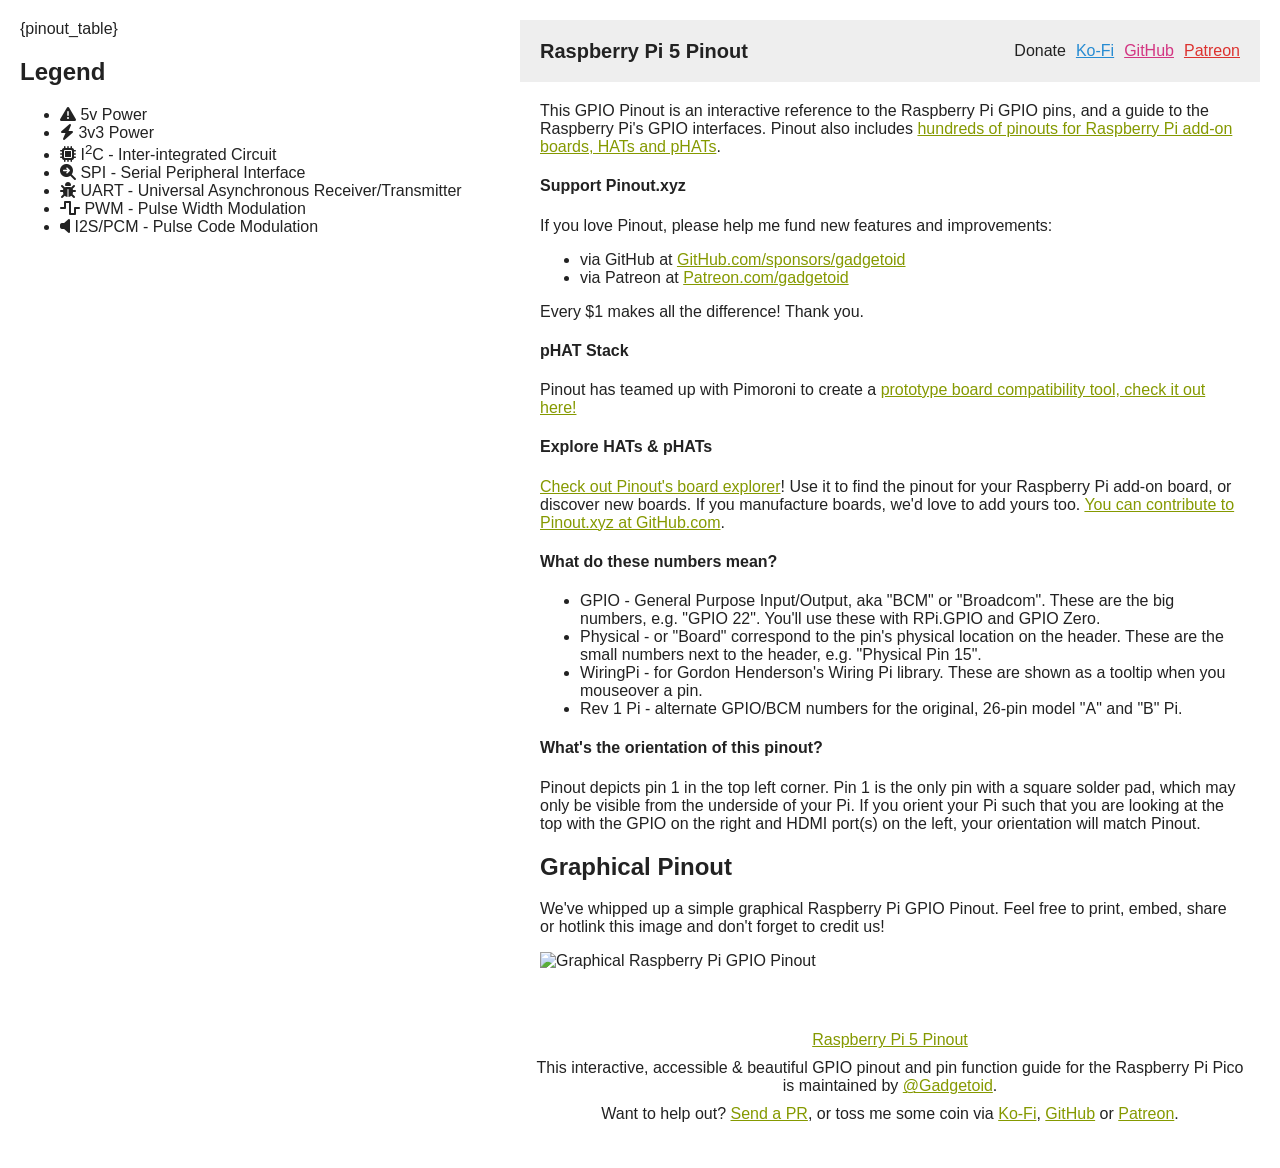
==== template.html @ 8f18ffc0 "Initial website commit" ====
<!doctype html>
<html lang="en">
<head>
<meta http-equiv="content-type" content="text/html;charset=utf-8" />
<meta name="viewport" content="width=device-width, initial-scale=1"></meta>
<meta name="apple-mobile-web-app-capable" content="yes"></meta>
<meta name="apple-mobile-web-app-status-bar-style" content="black-translucent"></meta>
<link rel="shortcut icon" href="pinout-logo.png" type="image/png">
<link rel="stylesheet" href="https://cdn.jsdelivr.net/npm/@fortawesome/fontawesome-free@6.5.2/css/all.min.css">
<script src="register_serviceworker.js" type="text/javascript"></script>
<link rel="manifest" href="manifest.json">
<title>Raspberry Pi Pico GPIO Pinout</title>
<meta name="description" content="An interactive, accessible and beautiful GPIO Pinout guide for the Raspberry Pi Pico" />
<link rel="stylesheet" href="pinout.css?v=20230610" type="text/css" media="screen" />
</head>
<body>
    <section>
        <aside>
            {pinout_table}
            <div>
                <h2>Legend</h2>
                <ul>
                    <li><i aria-label="Exclamation triangle icon" class="fa-solid fa-triangle-exclamation"></i> 5v Power</li>
                    <li><i aria-label="Electric bolt icon" class="fa-solid fa-bolt"></i> 3v3 Power</li>
                    <li><i aria-label="Microchip icon" class="fa-solid fa-microchip"></i> I<sup>2</sup>C - Inter-integrated Circuit</li>
                    <li><i aria-label="Magnifying glass icon" class="fa-solid fa-magnifying-glass-arrow-right"></i> SPI - Serial Peripheral Interface</li>
                    <li><i aria-label="Bug icon" class="fa-solid fa-bug"></i> UART - Universal Asynchronous Receiver/Transmitter</li>
                    <li><i aria-label="Square wave icon" class="fa-solid fa-wave-square"></i> PWM - Pulse Width Modulation</li>
                    <li><i aria-label="Speaker icon" class="fa-solid fa-volume-off"></i> I2S/PCM - Pulse Code Modulation</li>
                </ul>
            </div>
        </aside>
        <article>
            <header>
                <h1>Raspberry Pi 5 Pinout</h1>
                <ul><li title="Please donate to support continued work on these websites! Thank you.">Donate</li><li><a href="https://ko-fi.com/gadgetoid" title="Buy me a coffee on Ko-Fi">Ko-Fi</a></li><li><a href="https://github.com/sponsors/Gadgetoid" title="Sponsor me on GitHub">GitHub</a></li><li><a href="https://www.patreon.com/gadgetoid" title="Sponsor me on Patreon">Patreon</a></li></ul>
            </header>
            <div>
                <p>This GPIO Pinout is an interactive reference to the Raspberry Pi GPIO pins, and a guide to the Raspberry Pi's GPIO interfaces. Pinout also includes <a href="/boards">hundreds of pinouts for Raspberry Pi add-on boards, HATs and pHATs</a>.</p>
                <h4>Support Pinout.xyz</h4>
                <p>If you love Pinout, please help me fund new features and improvements:</p>
                <ul>
                <li>via GitHub at <a href="https://github.com/sponsors/gadgetoid">GitHub.com/sponsors/gadgetoid</a></li>
                <li>via Patreon at <a href="https://www.patreon.com/gadgetoid">Patreon.com/gadgetoid</a></li>
                </ul>
                <p>Every $1 makes all the difference! Thank you.</p>
                <h4>pHAT Stack</h4>
                <p>Pinout has teamed up with Pimoroni to create a <a href="/phatstack">prototype board compatibility tool, check it out here!</a></p>
                <h4>Explore HATs &amp; pHATs</h4>
                <p><a href="/boards">Check out Pinout's board explorer</a>! Use it to find the pinout for your Raspberry Pi add-on board, or discover new boards. If you manufacture boards, we'd love to add yours too. <a href="https://github.com/pinout-xyz/Pinout.xyz">You can contribute to Pinout.xyz at GitHub.com</a>.</p>
                <h4>What do these numbers mean?</h4>
                <ul>
                <li>GPIO - General Purpose Input/Output, aka "BCM" or "Broadcom". These are the big numbers, e.g. "GPIO 22". You'll use these with RPi.GPIO and GPIO Zero.</li>
                <li>Physical - or "Board" correspond to the pin's physical location on the header. These are the small numbers next to the header, e.g. "Physical Pin 15".</li>
                <li>WiringPi - for Gordon Henderson's Wiring Pi library. These are shown as a tooltip when you mouseover a pin.</li>
                <li>Rev 1 Pi - alternate GPIO/BCM numbers for the original, 26-pin model "A" and "B" Pi.</li>
                </ul>
                <h4>What's the orientation of this pinout?</h4>
                <p>Pinout depicts pin 1 in the top left corner. Pin 1 is the only pin with a square solder pad, which may only be visible from the underside of your Pi. If you orient your Pi such that you are looking at the top with the GPIO on the right and HDMI port(s) on the left, your orientation will match Pinout.</p>
                <h2>Graphical Pinout</h2>
                <p>We've whipped up a simple graphical Raspberry Pi GPIO Pinout. Feel free to print, embed, share or hotlink this image and don't forget to credit us!</p>
                <p><img alt="Graphical Raspberry Pi GPIO Pinout" src="https://raw.githubusercontent.com/pinout-xyz/Pinout.xyz/master/resources/raspberry-pi-pinout.png" /></p>
            </div>
            <footer>
                <p><a title="Raspberry Pi 5" href="https://pinout.xyz/">Raspberry Pi 5 Pinout</a>
                <p>This interactive, accessible &amp; beautiful GPIO pinout and pin function guide for the Raspberry Pi Pico is maintained by <a href="https://fosstodon.org/@gadgetoid" title="@gadgetoid at Mastodon">@Gadgetoid</a>.</p>
                <p>Want to help out? <a href="https://github.com/pinout-xyz/pico.pinout.xyz" title="Send a pull-request on GitHub.">Send a PR</a>, or toss me some coin via <a href="https://ko-fi.com/gadgetoid" title="Buy me a coffee on Ko-Fi">Ko-Fi</a>, <a href="https://github.com/sponsors/Gadgetoid" title="Sponsor me on GitHub">GitHub</a> or <a href="https://www.patreon.com/gadgetoid" title="Sponsor me on Patreon">Patreon</a>.</p>
            </footer>
        </article>
    </section>
    <script src="pinout.js" type="text/javascript"></script>
</body>
</html>
---- pinout.css ----
body {
    display: grid;
    place-items: center;
    font-family: Verdana, Geneva, Tahoma, sans-serif;
    margin: 0;
    padding: 0;
    color: #222;
}
section {
    display: grid;
    grid-template-columns: 480px auto;
    grid-column-gap: 20px;
    margin: 20px;
}
article {
}
article p {
    margin-top: 0;
}
footer {
    display: grid;
    align-items: center;
    margin: 20px 0;
}
footer p {
    padding: 5px 10px;
    margin: 0;
    text-align: center;
}
nav {
    text-align: center;
    margin-top: 20px;
}
aside {
    display: grid;
    grid-template-columns: 50% 50%;
    grid-template-rows: auto 1fr;
}
aside div {
    grid-column: 1 / 3;
}
article div img {
    max-width: 100%;
}
article div {
    padding: 20px;
}
a, a:hover {
    color: #859900;
}
a:hover {
    text-decoration: none;
}
header {
    background: #eeeeee;
    display: block;
    line-height: 22px;
    padding: 20px;
    display: grid;
    grid-template-columns: auto auto;
}
header h1 {
    margin: 0;
    padding: 0;
    font-size: 20px;
    grid-column: 1;
}
header ul {
    grid-column: 2;
    list-style: none;
    margin: 0;
    padding: 0;
    text-align: right;
}
header li {
    display: inline-block;
    padding: 0 0 0 10px;
    white-space: pre;
}
header li:nth-child(2) a, header li:nth-child(2) a:visited, header li:nth-child(2) a:hover {color: #268bd2;}
header li:nth-child(3) a, header li:nth-child(3) a:visited, header li:nth-child(3) a:hover {color: #d33682;}
header li:nth-child(4) a, header li:nth-child(4) a:visited, header li:nth-child(4) a:hover {color: #dc322f;}
.labels.right {
    counter-reset: pin 0;
    align-items: left;
}
.labels.left {
    counter-reset: pin -1;
    direction: rtl;
    align-items: right;
}
.labels tr {
    counter-increment: pin +2;
    line-height: 20px;
    font-size: 0;
    border-width: 0 4px 0 0;
    border-style: solid;
    border-color: transparent;
}
.labels.left tr {
    direction: ltr;
    border-width: 0 0 0 4px;
}
.labels.right tbody tr {
    counter-increment: pin +2;
}
.labels th, .labels thead {display:none;}
.labels tbody tr:before {
    content: counter(pin);
    text-align: center;
    float: right;
    width: 20px;
    height: 20px;
    font-size: 10px;
    border-radius: 50%;
    margin: 2px 1px;
    line-height: 20px;
}
table:nth-child(1) tr:nth-child(1):before {
    border-radius: 0%;
}
.labels.right tbody tr:before {
    float: left;
}
td, th {
    height: 20px;
    text-align: left;
    overflow: hidden;
    font-size: 12px;
    cursor: default;
    white-space: nowrap;
    position: relative;
    padding: 0 8px;
    border-bottom: 1px solid #CCCCCC;
}
table tr:last-child td, table tr:last-child th {
    border-bottom: 0;
}

table {
    border-collapse: collapse;
}

tr.ground td {color: #22222266;}
tr.ground:hover td {color: #fff;}

.labels tbody tr:before {color: #ffffffaa;}
.labels tbody tr:hover, .labels tbody tr:hover:before {color: #fff;}

.labels tbody tr.gpio:before   {background-color: #859900aa;}
.labels tbody tr.ground:before {background-color: #002b36aa;}
.labels tbody tr.power:before  {background-color: #dc322faa;}
.labels tbody tr.i2s:before    {background-color: #2aa198aa;}
.labels tbody tr.gpclk:before  {background-color: #df8f8eaa;}
.labels tbody tr.i2c:before    {background-color: #268bd2aa;}
.labels tbody tr.spi:before    {background-color: #d33682aa;}
.labels tbody tr.uart:before   {background-color: #6c71c4aa;}
.labels tbody tr.pwm:before    {background-color: #555555aa;}

.labels tbody tr:hover.gpio   {background-color: #859900cc; border-color: #859900ee;}
.labels tbody tr:hover.ground {background-color: #002b36cc; border-color: #002b36ee;}
.labels tbody tr:hover.power  {background-color: #dc322fcc; border-color: #dc322fee;}
.labels tbody tr:hover.i2s    {background-color: #2aa198cc; border-color: #2aa198ee;}
.labels tbody tr:hover.gpclk {background-color: #df8f8ecc; border-color: #df8f8eee;}
.labels tbody tr:hover.i2c    {background-color: #268bd2cc; border-color: #268bd2ee;}
.labels tbody tr:hover.spi    {background-color: #d33682cc; border-color: #d33682ee;}
.labels tbody tr:hover.uart   {background-color: #6c71c4cc; border-color: #6c71c4ee;}
.labels tbody tr:hover.pwm    {background-color: #555555cc; border-color: #555555ee;}

.labels tbody tr.gpio:hover:before   {background-color: #859900cc;border-color: #859900;}
.labels tbody tr.ground:hover:before {background-color: #002b36cc;border-color: #002b36;}
.labels tbody tr.power:hover:before  {background-color: #dc322fcc;border-color: #dc322f;}
.labels tbody tr.i2s:hover:before    {background-color: #2aa198cc;border-color: #2aa198;}
.labels tbody tr.gpclk:hover:before {background-color: #df8f8ecc;border-color: #df8f8e;}
.labels tbody tr.i2c:hover:before    {background-color: #268bd2cc;border-color: #268bd2;}
.labels tbody tr.spi:hover:before    {background-color: #d33682cc;border-color: #d33682;}
.labels tbody tr.uart:hover:before   {background-color: #6c71c4cc;border-color: #6c71c4;}
.labels tbody tr.pwm:hover:before    {background-color: #555555cc;border-color: #555555;}

.labels tbody tr:hover th, .labels tbody tr:hover td {border-bottom-color: #CC000000;}

@media (prefers-color-scheme: dark) {
    body {
        background-color: #000000;
        color: #eee;
    }
    tr.ground td {color: #eeeeee66;}
    header {
        background: #111111;
    }
    .filter label,
    footer p,
    nav p {
        color: #666666;
    }
    footer a, footer a:visited {
        color: #1d6ca5;
    }
    footer a:hover {
        color: #3ba6f1;
    }
    td, th {
        border-bottom-color: #333333;
    }
}
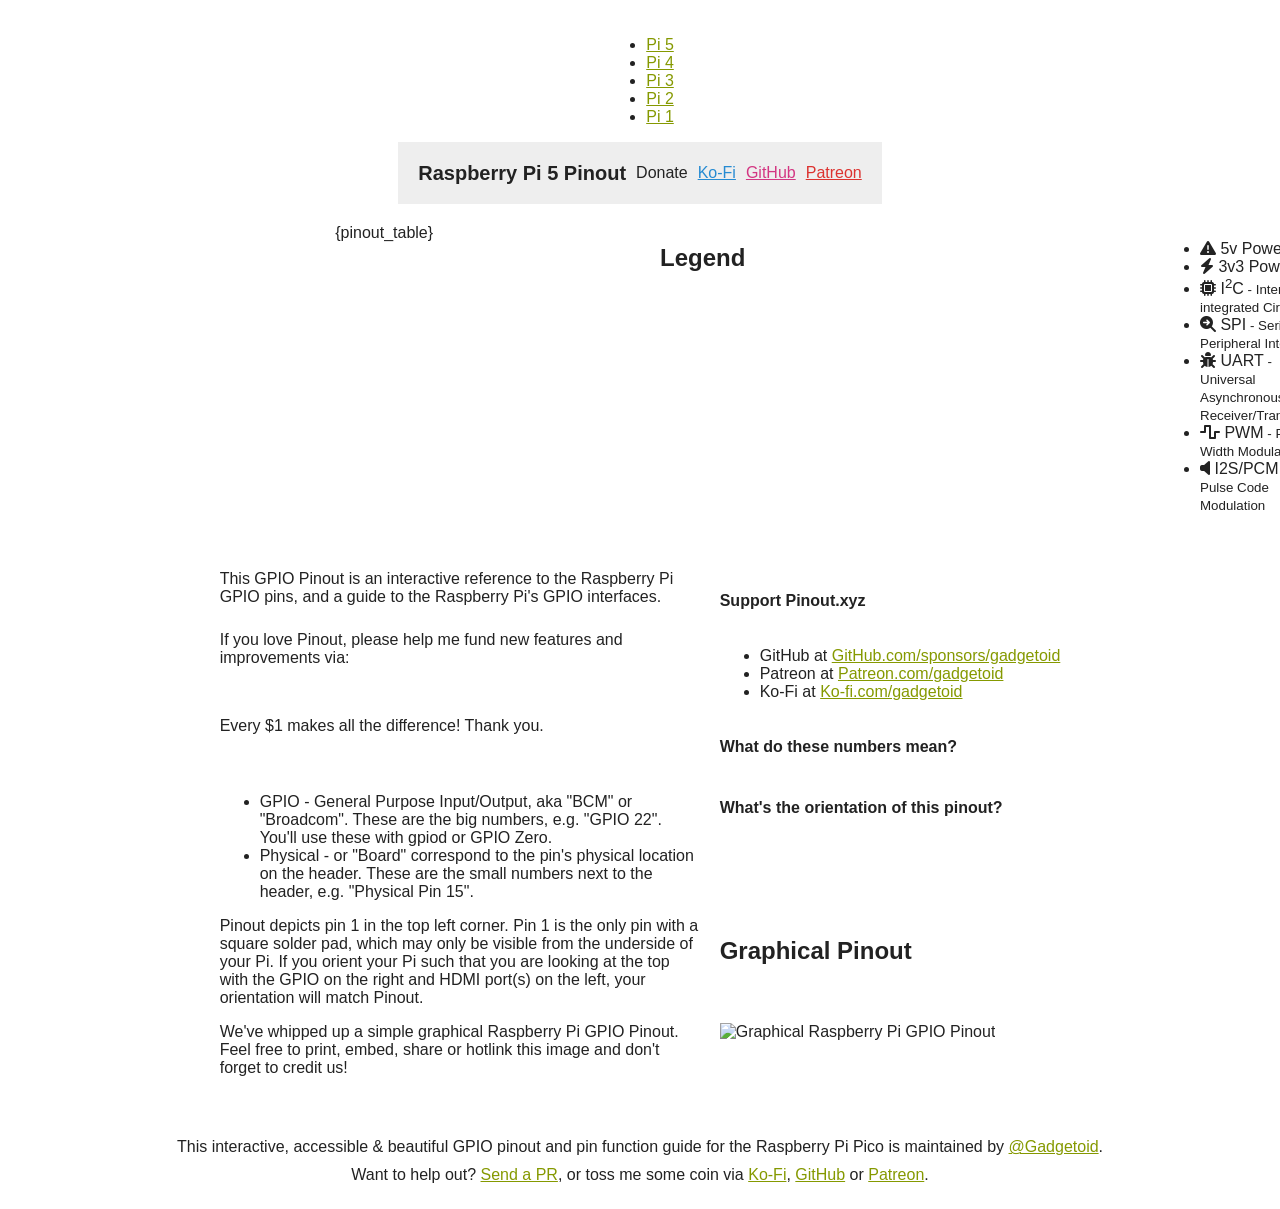
==== commit 3a2e3f7f: "HTML tag overhaul." ====
--- a/template.html
+++ b/template.html
@@ -14,60 +14,63 @@
 <link rel="stylesheet" href="pinout.css?v=20230610" type="text/css" media="screen" />
 </head>
 <body>
-    <section>
-        <aside>
+    <nav>
+        <ul>
+            <li class="selected"><a href="#">Pi 5</a></li>
+            <li><a href="#">Pi 4</a></li>
+            <li><a href="#">Pi 3</a></li>
+            <li><a href="#">Pi 2</a></li>
+            <li><a href="#">Pi 1</a></li>
+        </ul> 
+    </nav>
+    <header>
+        <h1>Raspberry Pi 5 Pinout</h1>
+        <ul><li title="Please donate to support continued work on these websites! Thank you.">Donate</li><li><a href="https://ko-fi.com/gadgetoid" title="Buy me a coffee on Ko-Fi">Ko-Fi</a></li><li><a href="https://github.com/sponsors/Gadgetoid" title="Sponsor me on GitHub">GitHub</a></li><li><a href="https://www.patreon.com/gadgetoid" title="Sponsor me on Patreon">Patreon</a></li></ul>
+    </header>
+    <aside>
+        <nav>
             {pinout_table}
-            <div>
-                <h2>Legend</h2>
-                <ul>
-                    <li><i aria-label="Exclamation triangle icon" class="fa-solid fa-triangle-exclamation"></i> 5v Power</li>
-                    <li><i aria-label="Electric bolt icon" class="fa-solid fa-bolt"></i> 3v3 Power</li>
-                    <li><i aria-label="Microchip icon" class="fa-solid fa-microchip"></i> I<sup>2</sup>C - Inter-integrated Circuit</li>
-                    <li><i aria-label="Magnifying glass icon" class="fa-solid fa-magnifying-glass-arrow-right"></i> SPI - Serial Peripheral Interface</li>
-                    <li><i aria-label="Bug icon" class="fa-solid fa-bug"></i> UART - Universal Asynchronous Receiver/Transmitter</li>
-                    <li><i aria-label="Square wave icon" class="fa-solid fa-wave-square"></i> PWM - Pulse Width Modulation</li>
-                    <li><i aria-label="Speaker icon" class="fa-solid fa-volume-off"></i> I2S/PCM - Pulse Code Modulation</li>
-                </ul>
-            </div>
-        </aside>
-        <article>
-            <header>
-                <h1>Raspberry Pi 5 Pinout</h1>
-                <ul><li title="Please donate to support continued work on these websites! Thank you.">Donate</li><li><a href="https://ko-fi.com/gadgetoid" title="Buy me a coffee on Ko-Fi">Ko-Fi</a></li><li><a href="https://github.com/sponsors/Gadgetoid" title="Sponsor me on GitHub">GitHub</a></li><li><a href="https://www.patreon.com/gadgetoid" title="Sponsor me on Patreon">Patreon</a></li></ul>
-            </header>
-            <div>
-                <p>This GPIO Pinout is an interactive reference to the Raspberry Pi GPIO pins, and a guide to the Raspberry Pi's GPIO interfaces. Pinout also includes <a href="/boards">hundreds of pinouts for Raspberry Pi add-on boards, HATs and pHATs</a>.</p>
-                <h4>Support Pinout.xyz</h4>
-                <p>If you love Pinout, please help me fund new features and improvements:</p>
-                <ul>
-                <li>via GitHub at <a href="https://github.com/sponsors/gadgetoid">GitHub.com/sponsors/gadgetoid</a></li>
-                <li>via Patreon at <a href="https://www.patreon.com/gadgetoid">Patreon.com/gadgetoid</a></li>
-                </ul>
-                <p>Every $1 makes all the difference! Thank you.</p>
-                <h4>pHAT Stack</h4>
-                <p>Pinout has teamed up with Pimoroni to create a <a href="/phatstack">prototype board compatibility tool, check it out here!</a></p>
-                <h4>Explore HATs &amp; pHATs</h4>
-                <p><a href="/boards">Check out Pinout's board explorer</a>! Use it to find the pinout for your Raspberry Pi add-on board, or discover new boards. If you manufacture boards, we'd love to add yours too. <a href="https://github.com/pinout-xyz/Pinout.xyz">You can contribute to Pinout.xyz at GitHub.com</a>.</p>
-                <h4>What do these numbers mean?</h4>
-                <ul>
-                <li>GPIO - General Purpose Input/Output, aka "BCM" or "Broadcom". These are the big numbers, e.g. "GPIO 22". You'll use these with RPi.GPIO and GPIO Zero.</li>
-                <li>Physical - or "Board" correspond to the pin's physical location on the header. These are the small numbers next to the header, e.g. "Physical Pin 15".</li>
-                <li>WiringPi - for Gordon Henderson's Wiring Pi library. These are shown as a tooltip when you mouseover a pin.</li>
-                <li>Rev 1 Pi - alternate GPIO/BCM numbers for the original, 26-pin model "A" and "B" Pi.</li>
-                </ul>
-                <h4>What's the orientation of this pinout?</h4>
-                <p>Pinout depicts pin 1 in the top left corner. Pin 1 is the only pin with a square solder pad, which may only be visible from the underside of your Pi. If you orient your Pi such that you are looking at the top with the GPIO on the right and HDMI port(s) on the left, your orientation will match Pinout.</p>
-                <h2>Graphical Pinout</h2>
-                <p>We've whipped up a simple graphical Raspberry Pi GPIO Pinout. Feel free to print, embed, share or hotlink this image and don't forget to credit us!</p>
-                <p><img alt="Graphical Raspberry Pi GPIO Pinout" src="https://raw.githubusercontent.com/pinout-xyz/Pinout.xyz/master/resources/raspberry-pi-pinout.png" /></p>
-            </div>
-            <footer>
-                <p><a title="Raspberry Pi 5" href="https://pinout.xyz/">Raspberry Pi 5 Pinout</a>
-                <p>This interactive, accessible &amp; beautiful GPIO pinout and pin function guide for the Raspberry Pi Pico is maintained by <a href="https://fosstodon.org/@gadgetoid" title="@gadgetoid at Mastodon">@Gadgetoid</a>.</p>
-                <p>Want to help out? <a href="https://github.com/pinout-xyz/pico.pinout.xyz" title="Send a pull-request on GitHub.">Send a PR</a>, or toss me some coin via <a href="https://ko-fi.com/gadgetoid" title="Buy me a coffee on Ko-Fi">Ko-Fi</a>, <a href="https://github.com/sponsors/Gadgetoid" title="Sponsor me on GitHub">GitHub</a> or <a href="https://www.patreon.com/gadgetoid" title="Sponsor me on Patreon">Patreon</a>.</p>
-            </footer>
-        </article>
-    </section>
+        </nav>
+        <section>
+            <h2>Legend</h2>
+            <ul>
+                <li class="power"><i aria-label="Exclamation triangle icon" class="fa-solid fa-triangle-exclamation"></i> 5v Power</li>
+                <li class="power"><i aria-label="Electric bolt icon" class="fa-solid fa-bolt"></i> 3v3 Power</li>
+                <li class="i2c"><i aria-label="Microchip icon" class="fa-solid fa-microchip"></i> I<sup>2</sup>C<small> - Inter-integrated Circuit</small></li>
+                <li class="spi"><i aria-label="Magnifying glass icon" class="fa-solid fa-magnifying-glass-arrow-right"></i> SPI<small> - Serial Peripheral Interface</small></li>
+                <li class="uart"><i aria-label="Bug icon" class="fa-solid fa-bug"></i> UART<small> - Universal Asynchronous Receiver/Transmitter</small></li>
+                <li class="pwm"><i aria-label="Square wave icon" class="fa-solid fa-wave-square"></i> PWM<small> - Pulse Width Modulation</small></li>
+                <li class="i2s"><i aria-label="Speaker icon" class="fa-solid fa-volume-off"></i> I2S/PCM<small> - Pulse Code Modulation</small></li>
+            </ul>
+        </section>
+    </aside>
+    <article>
+        <section>
+            <p>This GPIO Pinout is an interactive reference to the Raspberry Pi GPIO pins, and a guide to the Raspberry Pi's GPIO interfaces.</p>
+            <h4>Support Pinout.xyz</h4>
+            <p>If you love Pinout, please help me fund new features and improvements via:</p>
+            <ul>
+                <li>GitHub at <a href="https://github.com/sponsors/gadgetoid">GitHub.com/sponsors/gadgetoid</a></li>
+                <li>Patreon at <a href="https://www.patreon.com/gadgetoid">Patreon.com/gadgetoid</a></li>
+                <li>Ko-Fi at <a href="https://ko-fi.com/gadgetoid">Ko-fi.com/gadgetoid</a></li>
+            </ul>
+            <p>Every $1 makes all the difference! Thank you.</p>
+            <h4>What do these numbers mean?</h4>
+            <ul>
+            <li>GPIO - General Purpose Input/Output, aka "BCM" or "Broadcom". These are the big numbers, e.g. "GPIO 22". You'll use these with gpiod or GPIO Zero.</li>
+            <li>Physical - or "Board" correspond to the pin's physical location on the header. These are the small numbers next to the header, e.g. "Physical Pin 15".</li>
+            </ul>
+            <h4>What's the orientation of this pinout?</h4>
+            <p>Pinout depicts pin 1 in the top left corner. Pin 1 is the only pin with a square solder pad, which may only be visible from the underside of your Pi. If you orient your Pi such that you are looking at the top with the GPIO on the right and HDMI port(s) on the left, your orientation will match Pinout.</p>
+            <h2>Graphical Pinout</h2>
+            <p>We've whipped up a simple graphical Raspberry Pi GPIO Pinout. Feel free to print, embed, share or hotlink this image and don't forget to credit us!</p>
+            <p><img alt="Graphical Raspberry Pi GPIO Pinout" src="https://raw.githubusercontent.com/pinout-xyz/Pinout.xyz/master/resources/raspberry-pi-pinout.png" /></p>
+        </section>
+    </article>
+    <footer>
+        <p>This interactive, accessible &amp; beautiful GPIO pinout and pin function guide for the Raspberry Pi Pico is maintained by <a href="https://fosstodon.org/@gadgetoid" title="@gadgetoid at Mastodon">@Gadgetoid</a>.</p>
+        <p>Want to help out? <a href="https://github.com/pinout-xyz/pinout-2024" title="Send a pull-request on GitHub.">Send a PR</a>, or toss me some coin via <a href="https://ko-fi.com/gadgetoid" title="Buy me a coffee on Ko-Fi">Ko-Fi</a>, <a href="https://github.com/sponsors/Gadgetoid" title="Sponsor me on GitHub">GitHub</a> or <a href="https://www.patreon.com/gadgetoid" title="Sponsor me on Patreon">Patreon</a>.</p>
+    </footer>
     <script src="pinout.js" type="text/javascript"></script>
 </body>
 </html>
--- a/pinout.css
+++ b/pinout.css
@@ -82,57 +82,45 @@
 header li:nth-child(4) a, header li:nth-child(4) a:visited, header li:nth-child(4) a:hover {color: #dc322f;}
 .labels.right {
     counter-reset: pin 0;
-    align-items: left;
 }
 .labels.left {
     counter-reset: pin -1;
     direction: rtl;
-    align-items: right;
-}
-.labels tr {
-    counter-increment: pin +2;
-    line-height: 20px;
-    font-size: 0;
-    border-width: 0 4px 0 0;
-    border-style: solid;
-    border-color: transparent;
 }
 .labels.left tr {
     direction: ltr;
-    border-width: 0 0 0 4px;
-}
-.labels.right tbody tr {
-    counter-increment: pin +2;
 }
 .labels th, .labels thead {display:none;}
 .labels tbody tr:before {
     content: counter(pin);
+    counter-increment: pin +2;
     text-align: center;
-    float: right;
+    display: block;
     width: 20px;
     height: 20px;
     font-size: 10px;
+    border: 1px solid #fff;
     border-radius: 50%;
-    margin: 2px 1px;
     line-height: 20px;
+    color: #ffffffaa;
 }
 table:nth-child(1) tr:nth-child(1):before {
     border-radius: 0%;
 }
-.labels.right tbody tr:before {
-    float: left;
-}
-td, th {
-    height: 20px;
+
+td {
+    height: 22px;
+    line-height: 22px;
     text-align: left;
     overflow: hidden;
     font-size: 12px;
     cursor: default;
     white-space: nowrap;
     position: relative;
-    padding: 0 8px;
     border-bottom: 1px solid #CCCCCC;
-}
+    padding: 0 0 0 5px;
+}
+
 table tr:last-child td, table tr:last-child th {
     border-bottom: 0;
 }
@@ -141,43 +129,53 @@
     border-collapse: collapse;
 }
 
+tbody {
+    display: grid;
+    grid-template-columns: repeat(1, 25px auto auto);
+}
+tbody tr {
+    display: contents;
+}
+
+
+
+
 tr.ground td {color: #22222266;}
 tr.ground:hover td {color: #fff;}
 
-.labels tbody tr:before {color: #ffffffaa;}
 .labels tbody tr:hover, .labels tbody tr:hover:before {color: #fff;}
+.labels.left tr td:last-child {border-left: 5px solid transparent;}
+.labels.right tr td:last-child {border-right: 5px solid transparent;}
 
 .labels tbody tr.gpio:before   {background-color: #859900aa;}
-.labels tbody tr.ground:before {background-color: #002b36aa;}
+.labels tbody tr.pwm:before    {background-color: #002b36aa;}
 .labels tbody tr.power:before  {background-color: #dc322faa;}
 .labels tbody tr.i2s:before    {background-color: #2aa198aa;}
 .labels tbody tr.gpclk:before  {background-color: #df8f8eaa;}
 .labels tbody tr.i2c:before    {background-color: #268bd2aa;}
 .labels tbody tr.spi:before    {background-color: #d33682aa;}
 .labels tbody tr.uart:before   {background-color: #6c71c4aa;}
-.labels tbody tr.pwm:before    {background-color: #555555aa;}
-
-.labels tbody tr:hover.gpio   {background-color: #859900cc; border-color: #859900ee;}
-.labels tbody tr:hover.ground {background-color: #002b36cc; border-color: #002b36ee;}
-.labels tbody tr:hover.power  {background-color: #dc322fcc; border-color: #dc322fee;}
-.labels tbody tr:hover.i2s    {background-color: #2aa198cc; border-color: #2aa198ee;}
-.labels tbody tr:hover.gpclk {background-color: #df8f8ecc; border-color: #df8f8eee;}
-.labels tbody tr:hover.i2c    {background-color: #268bd2cc; border-color: #268bd2ee;}
-.labels tbody tr:hover.spi    {background-color: #d33682cc; border-color: #d33682ee;}
-.labels tbody tr:hover.uart   {background-color: #6c71c4cc; border-color: #6c71c4ee;}
-.labels tbody tr:hover.pwm    {background-color: #555555cc; border-color: #555555ee;}
-
-.labels tbody tr.gpio:hover:before   {background-color: #859900cc;border-color: #859900;}
-.labels tbody tr.ground:hover:before {background-color: #002b36cc;border-color: #002b36;}
-.labels tbody tr.power:hover:before  {background-color: #dc322fcc;border-color: #dc322f;}
-.labels tbody tr.i2s:hover:before    {background-color: #2aa198cc;border-color: #2aa198;}
+.labels tbody tr.ground:before {background-color: #555555aa;}
+
+.labels tbody tr:hover.gpio td   {background-color: #859900cc; border-color: #859900ee;}
+.labels tbody tr:hover.pwm td    {background-color: #002b36cc; border-color: #002b36ee;}
+.labels tbody tr:hover.power td  {background-color: #dc322fcc; border-color: #dc322fee;}
+.labels tbody tr:hover.i2s td    {background-color: #2aa198cc; border-color: #2aa198ee;}
+.labels tbody tr:hover.gpclk td  {background-color: #df8f8ecc; border-color: #df8f8eee;}
+.labels tbody tr:hover.i2c td    {background-color: #268bd2cc; border-color: #268bd2ee;}
+.labels tbody tr:hover.spi td    {background-color: #d33682cc; border-color: #d33682ee;}
+.labels tbody tr:hover.uart td   {background-color: #6c71c4cc; border-color: #6c71c4ee;}
+.labels tbody tr:hover.ground td {background-color: #555555cc; border-color: #555555ee;}
+
+.labels tbody tr.gpio:hover:before  {background-color: #859900cc;border-color: #859900;}
+.labels tbody tr.pwm:hover:before   {background-color: #002b36cc;border-color: #002b36;}
+.labels tbody tr.power:hover:before {background-color: #dc322fcc;border-color: #dc322f;}
+.labels tbody tr.i2s:hover:before   {background-color: #2aa198cc;border-color: #2aa198;}
 .labels tbody tr.gpclk:hover:before {background-color: #df8f8ecc;border-color: #df8f8e;}
-.labels tbody tr.i2c:hover:before    {background-color: #268bd2cc;border-color: #268bd2;}
-.labels tbody tr.spi:hover:before    {background-color: #d33682cc;border-color: #d33682;}
-.labels tbody tr.uart:hover:before   {background-color: #6c71c4cc;border-color: #6c71c4;}
-.labels tbody tr.pwm:hover:before    {background-color: #555555cc;border-color: #555555;}
-
-.labels tbody tr:hover th, .labels tbody tr:hover td {border-bottom-color: #CC000000;}
+.labels tbody tr.i2c:hover:before   {background-color: #268bd2cc;border-color: #268bd2;}
+.labels tbody tr.spi:hover:before   {background-color: #d33682cc;border-color: #d33682;}
+.labels tbody tr.uart:hover:before  {background-color: #6c71c4cc;border-color: #6c71c4;}
+.labels tbody tr.ground:hover:before{background-color: #555555cc;border-color: #555555;}
 
 @media (prefers-color-scheme: dark) {
     body {
@@ -202,4 +200,7 @@
     td, th {
         border-bottom-color: #333333;
     }
+    .labels tbody tr:before {
+        border-color: #000000;
+    }
 }
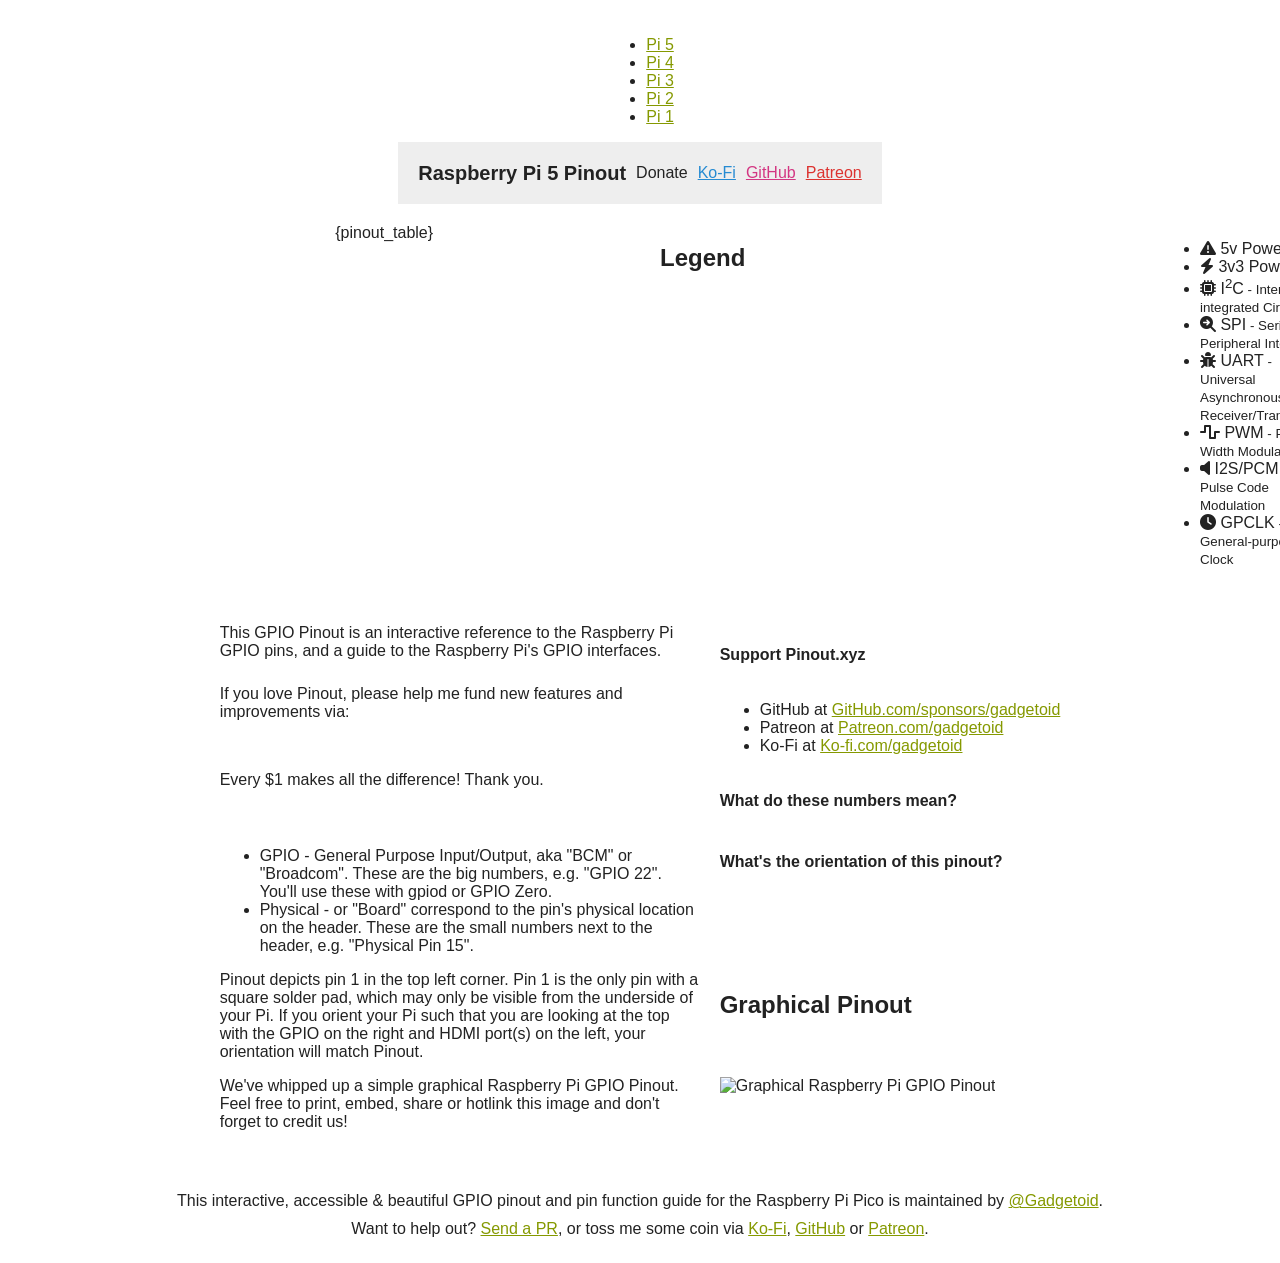
==== commit 4386e15d: "Add gpclock legend." ====
--- a/template.html
+++ b/template.html
@@ -41,6 +41,7 @@
                 <li class="uart"><i aria-label="Bug icon" class="fa-solid fa-bug"></i> UART<small> - Universal Asynchronous Receiver/Transmitter</small></li>
                 <li class="pwm"><i aria-label="Square wave icon" class="fa-solid fa-wave-square"></i> PWM<small> - Pulse Width Modulation</small></li>
                 <li class="i2s"><i aria-label="Speaker icon" class="fa-solid fa-volume-off"></i> I2S/PCM<small> - Pulse Code Modulation</small></li>
+                <li class="gpclk"><i aria-label="Clock icon" class="fa-solid fa-clock"></i> GPCLK<small> - General-purpose Clock</small></li>
             </ul>
         </section>
     </aside>
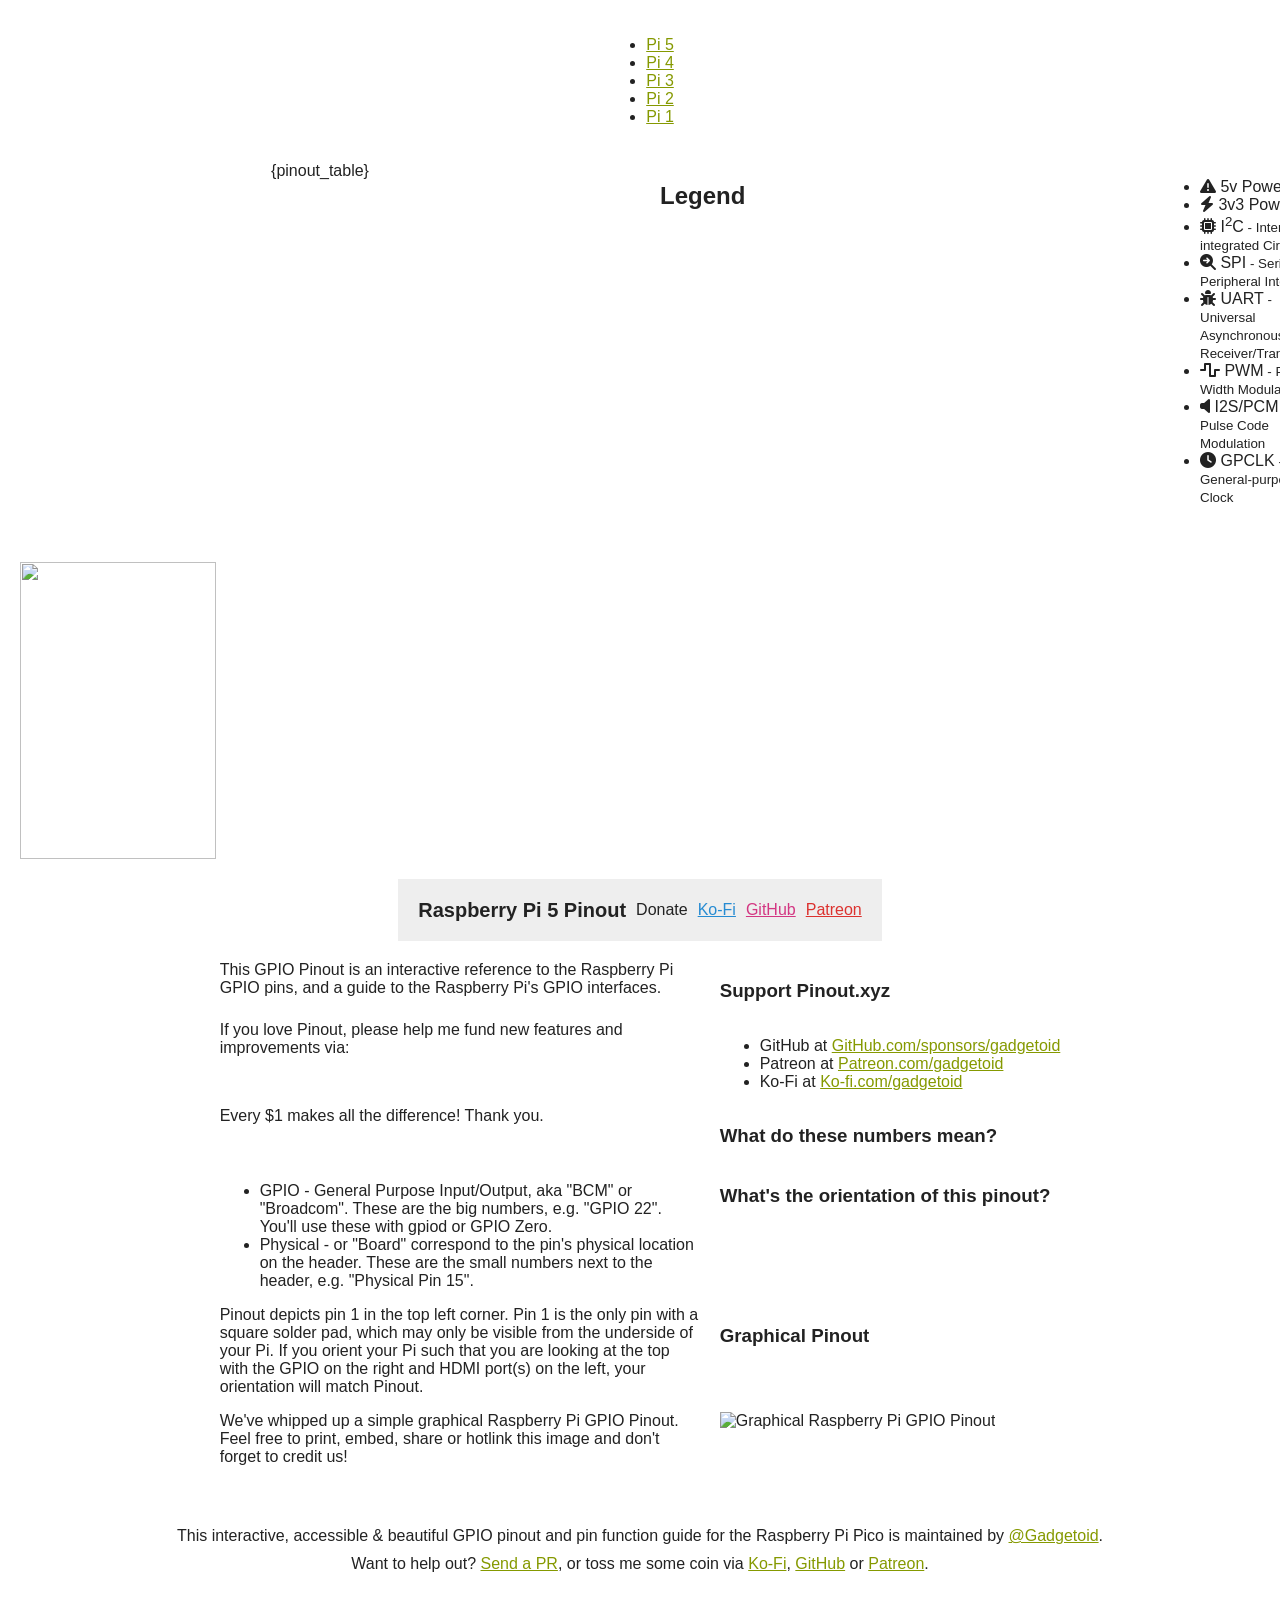
==== commit 1657f94c: "Mobile responsive." ====
--- a/template.html
+++ b/template.html
@@ -23,10 +23,6 @@
             <li><a href="#">Pi 1</a></li>
         </ul> 
     </nav>
-    <header>
-        <h1>Raspberry Pi 5 Pinout</h1>
-        <ul><li title="Please donate to support continued work on these websites! Thank you.">Donate</li><li><a href="https://ko-fi.com/gadgetoid" title="Buy me a coffee on Ko-Fi">Ko-Fi</a></li><li><a href="https://github.com/sponsors/Gadgetoid" title="Sponsor me on GitHub">GitHub</a></li><li><a href="https://www.patreon.com/gadgetoid" title="Sponsor me on Patreon">Patreon</a></li></ul>
-    </header>
     <aside>
         <nav>
             {pinout_table}
@@ -34,7 +30,7 @@
         <section>
             <h2>Legend</h2>
             <ul>
-                <li class="power"><i aria-label="Exclamation triangle icon" class="fa-solid fa-triangle-exclamation"></i> 5v Power</li>
+                <li class="supply"><i aria-label="Exclamation triangle icon" class="fa-solid fa-triangle-exclamation"></i> 5v Power</li>
                 <li class="power"><i aria-label="Electric bolt icon" class="fa-solid fa-bolt"></i> 3v3 Power</li>
                 <li class="i2c"><i aria-label="Microchip icon" class="fa-solid fa-microchip"></i> I<sup>2</sup>C<small> - Inter-integrated Circuit</small></li>
                 <li class="spi"><i aria-label="Magnifying glass icon" class="fa-solid fa-magnifying-glass-arrow-right"></i> SPI<small> - Serial Peripheral Interface</small></li>
@@ -44,11 +40,18 @@
                 <li class="gpclk"><i aria-label="Clock icon" class="fa-solid fa-clock"></i> GPCLK<small> - General-purpose Clock</small></li>
             </ul>
         </section>
+        <section>
+            <img src="//pinout.xyz/resources/pi-orientation.png" width="196" height="297">
+        </section>
     </aside>
+    <header>
+        <h1>Raspberry Pi 5 Pinout</h1>
+        <ul><li title="Please donate to support continued work on these websites! Thank you.">Donate</li><li><a href="https://ko-fi.com/gadgetoid" title="Buy me a coffee on Ko-Fi">Ko-Fi</a></li><li><a href="https://github.com/sponsors/Gadgetoid" title="Sponsor me on GitHub">GitHub</a></li><li><a href="https://www.patreon.com/gadgetoid" title="Sponsor me on Patreon">Patreon</a></li></ul>
+    </header>
     <article>
         <section>
             <p>This GPIO Pinout is an interactive reference to the Raspberry Pi GPIO pins, and a guide to the Raspberry Pi's GPIO interfaces.</p>
-            <h4>Support Pinout.xyz</h4>
+            <h3>Support Pinout.xyz</h3>
             <p>If you love Pinout, please help me fund new features and improvements via:</p>
             <ul>
                 <li>GitHub at <a href="https://github.com/sponsors/gadgetoid">GitHub.com/sponsors/gadgetoid</a></li>
@@ -56,14 +59,14 @@
                 <li>Ko-Fi at <a href="https://ko-fi.com/gadgetoid">Ko-fi.com/gadgetoid</a></li>
             </ul>
             <p>Every $1 makes all the difference! Thank you.</p>
-            <h4>What do these numbers mean?</h4>
+            <h3>What do these numbers mean?</h3>
             <ul>
             <li>GPIO - General Purpose Input/Output, aka "BCM" or "Broadcom". These are the big numbers, e.g. "GPIO 22". You'll use these with gpiod or GPIO Zero.</li>
             <li>Physical - or "Board" correspond to the pin's physical location on the header. These are the small numbers next to the header, e.g. "Physical Pin 15".</li>
             </ul>
-            <h4>What's the orientation of this pinout?</h4>
+            <h3>What's the orientation of this pinout?</h3>
             <p>Pinout depicts pin 1 in the top left corner. Pin 1 is the only pin with a square solder pad, which may only be visible from the underside of your Pi. If you orient your Pi such that you are looking at the top with the GPIO on the right and HDMI port(s) on the left, your orientation will match Pinout.</p>
-            <h2>Graphical Pinout</h2>
+            <h3>Graphical Pinout</h3>
             <p>We've whipped up a simple graphical Raspberry Pi GPIO Pinout. Feel free to print, embed, share or hotlink this image and don't forget to credit us!</p>
             <p><img alt="Graphical Raspberry Pi GPIO Pinout" src="https://raw.githubusercontent.com/pinout-xyz/Pinout.xyz/master/resources/raspberry-pi-pinout.png" /></p>
         </section>
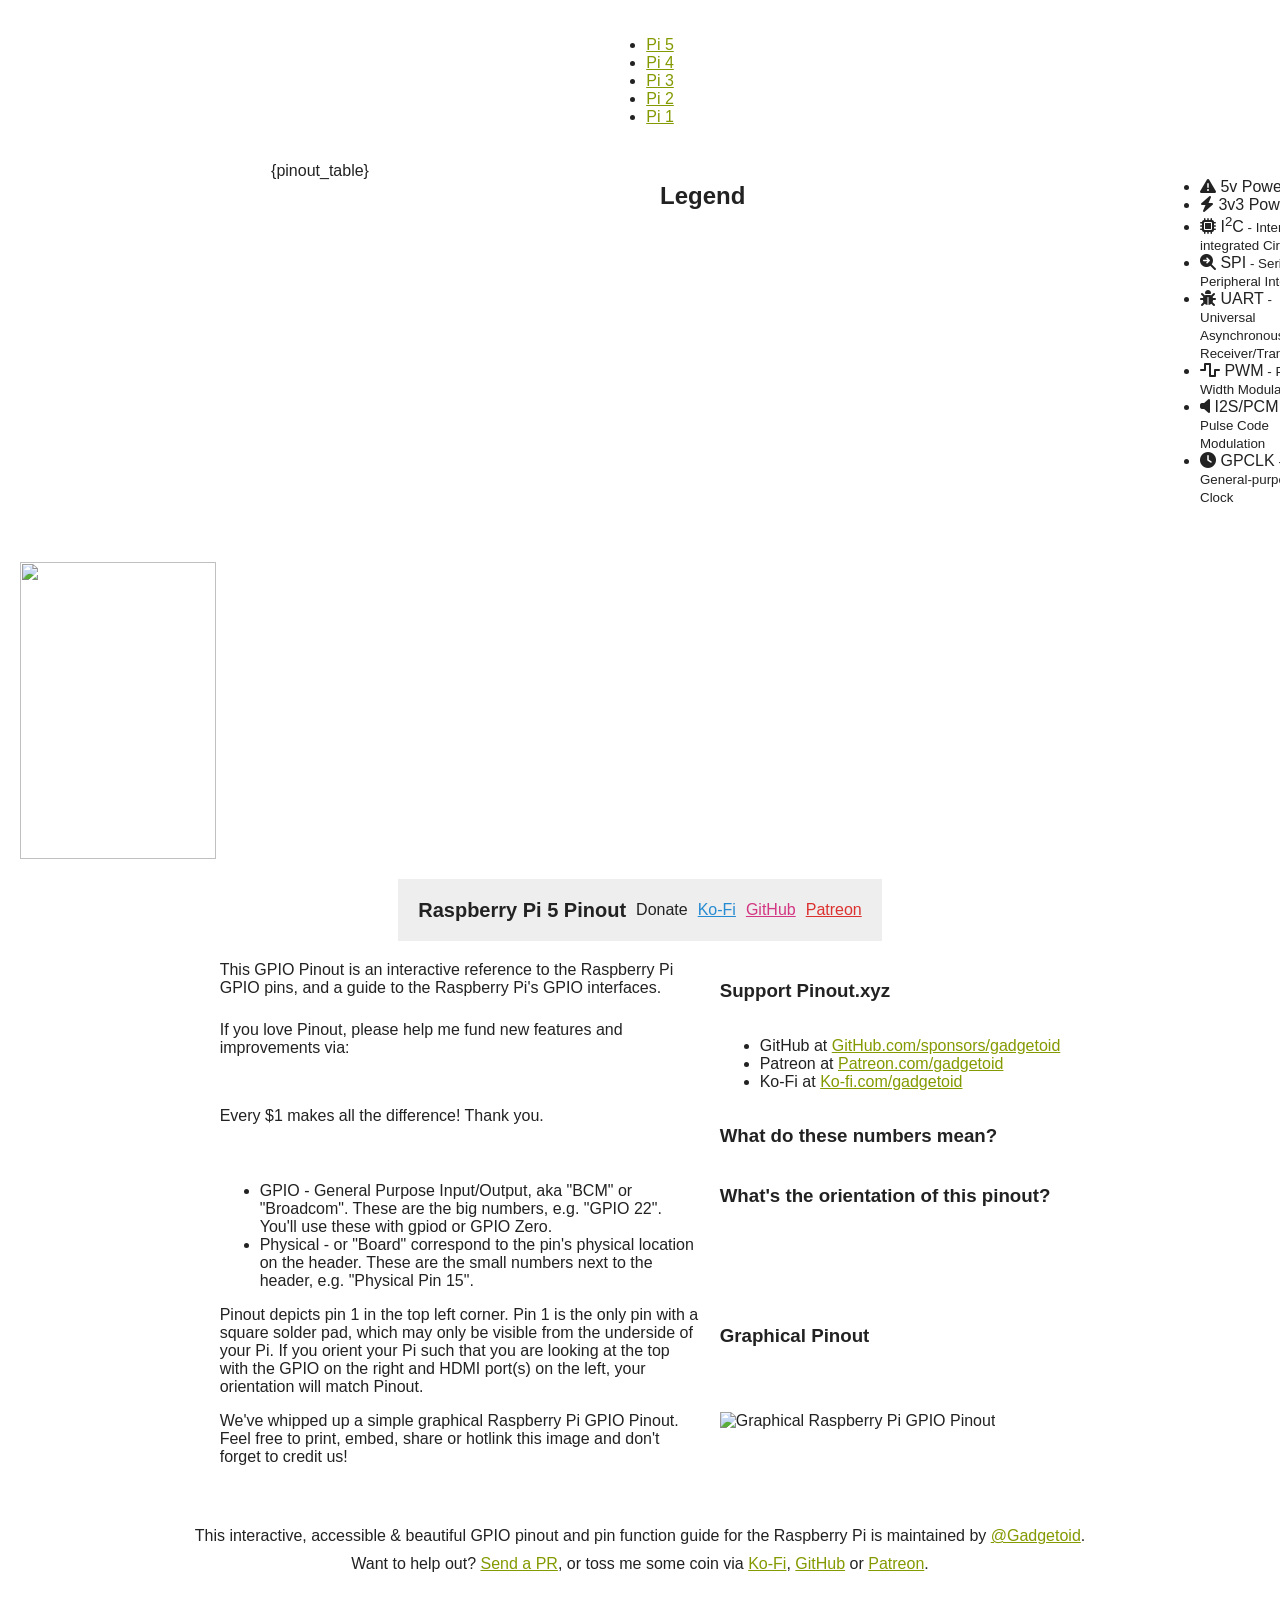
==== commit 53b43c03: "Drop Pico" ====
--- a/template.html
+++ b/template.html
@@ -72,7 +72,7 @@
         </section>
     </article>
     <footer>
-        <p>This interactive, accessible &amp; beautiful GPIO pinout and pin function guide for the Raspberry Pi Pico is maintained by <a href="https://fosstodon.org/@gadgetoid" title="@gadgetoid at Mastodon">@Gadgetoid</a>.</p>
+        <p>This interactive, accessible &amp; beautiful GPIO pinout and pin function guide for the Raspberry Pi is maintained by <a href="https://fosstodon.org/@gadgetoid" title="@gadgetoid at Mastodon">@Gadgetoid</a>.</p>
         <p>Want to help out? <a href="https://github.com/pinout-xyz/pinout-2024" title="Send a pull-request on GitHub.">Send a PR</a>, or toss me some coin via <a href="https://ko-fi.com/gadgetoid" title="Buy me a coffee on Ko-Fi">Ko-Fi</a>, <a href="https://github.com/sponsors/Gadgetoid" title="Sponsor me on GitHub">GitHub</a> or <a href="https://www.patreon.com/gadgetoid" title="Sponsor me on Patreon">Patreon</a>.</p>
     </footer>
     <script src="pinout.js" type="text/javascript"></script>
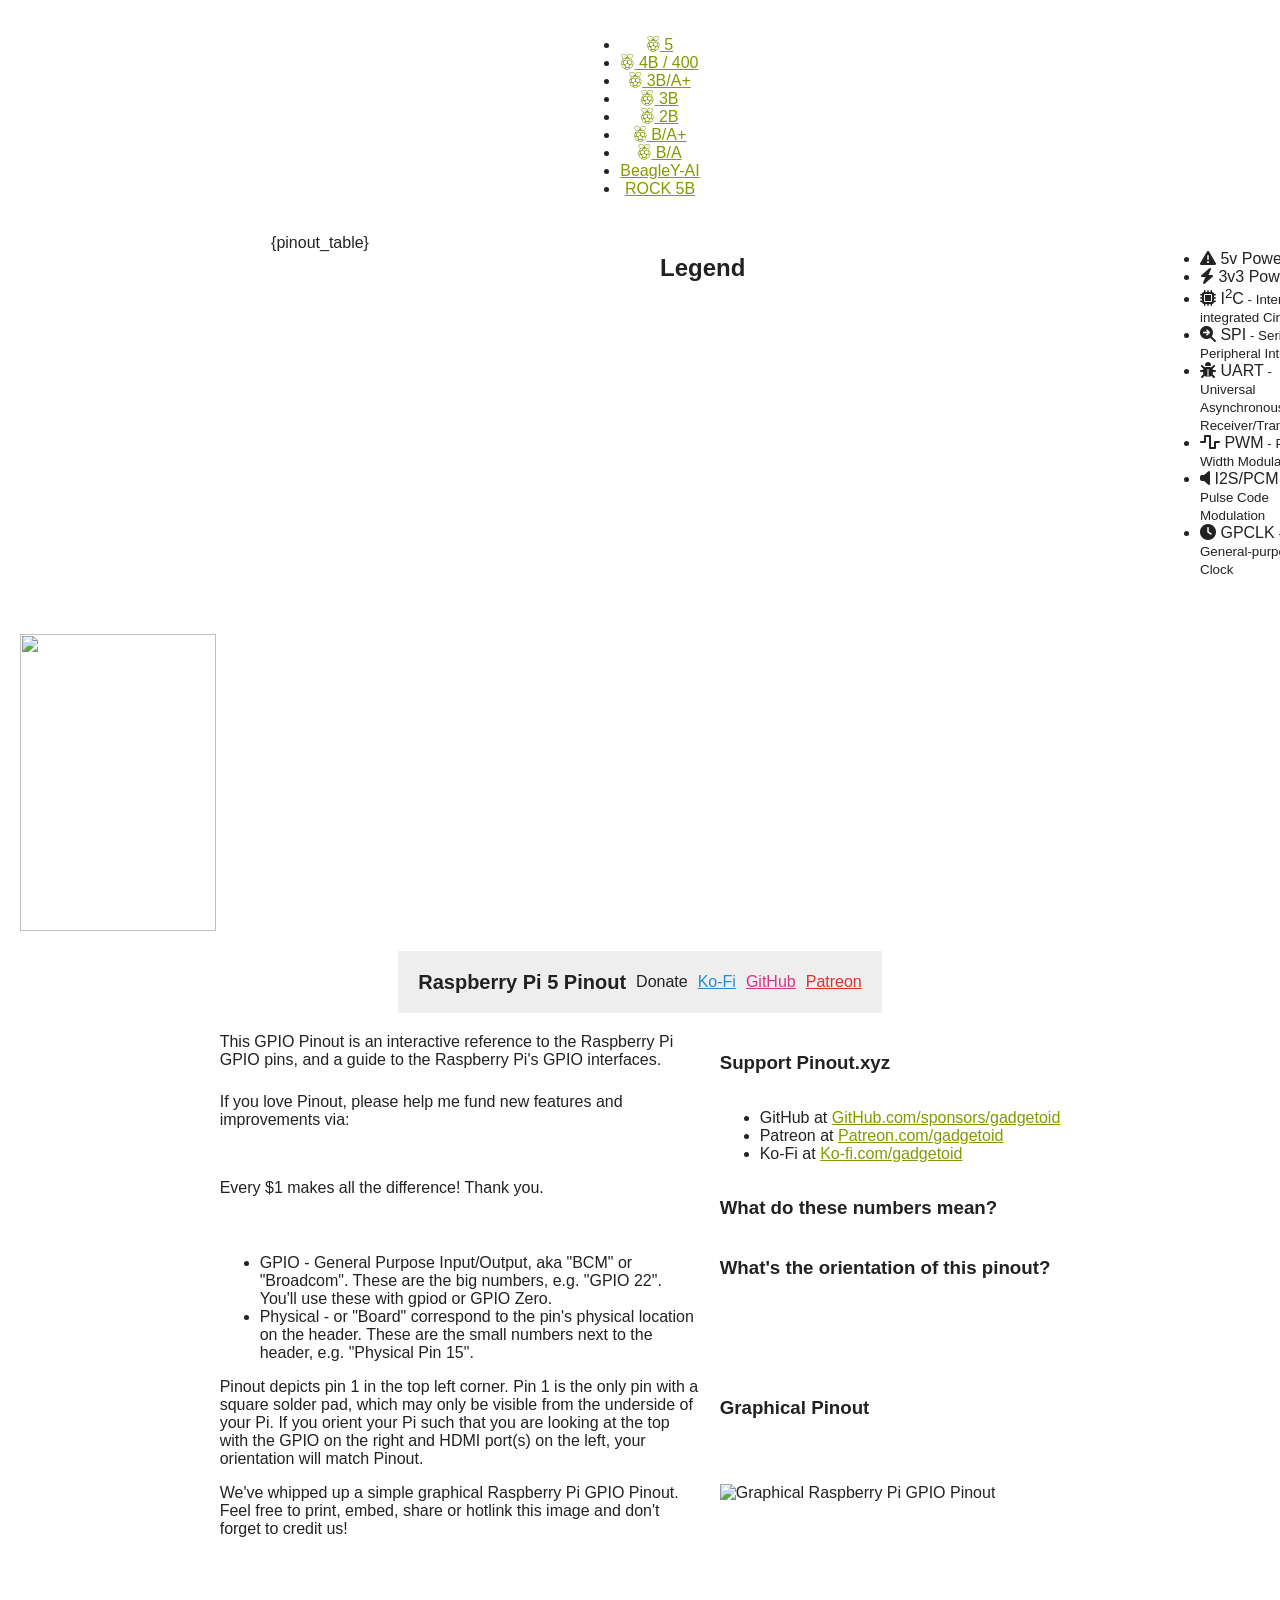
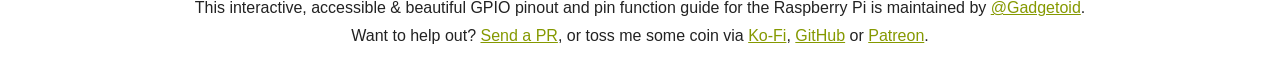
==== commit 95cd655d: "Build out board menu." ====
--- a/template.html
+++ b/template.html
@@ -16,11 +16,15 @@
 <body>
     <nav>
         <ul>
-            <li class="selected"><a href="#">Pi 5</a></li>
-            <li><a href="#">Pi 4</a></li>
-            <li><a href="#">Pi 3</a></li>
-            <li><a href="#">Pi 2</a></li>
-            <li><a href="#">Pi 1</a></li>
+            <li class="rpi selected"><a href="#" title="Raspberry Pi 5"><i class="fa-brands fa-raspberry-pi"></i> 5</a></li>
+            <li class="rpi" title="Raspberry Pi 4B and 400"><a href="#"><i class="fa-brands fa-raspberry-pi"></i> 4B / 400</a></li>
+            <li class="rpi" title="Raspberry Pi 3B+ and 3A+"><a href="#"><i class="fa-brands fa-raspberry-pi"></i> 3B/A+</a></li>
+            <li class="rpi" title="Raspberry Pi 3B"><a href="#"><i class="fa-brands fa-raspberry-pi"></i> 3B</a></li>
+            <li class="rpi" title="Raspberry Pi 2B"><a href="#"><i class="fa-brands fa-raspberry-pi"></i> 2B</a></li>
+            <li class="rpi" title="Raspberry Pi B+ and A+"><a href="#"><i class="fa-brands fa-raspberry-pi"></i> B/A+</a></li>
+            <li class="rpi" title="Raspberry Pi B and A"><a href="#"><i class="fa-brands fa-raspberry-pi"></i> B/A</a></li>
+            <li class="beagle"><a title="BeagleBoard's BeagleY AI" href="#">BeagleY-AI</a></li>
+            <li class="raxda"><a title="Raxda Rock 5B" href="#">ROCK 5B</a></li>
         </ul> 
     </nav>
     <aside>
